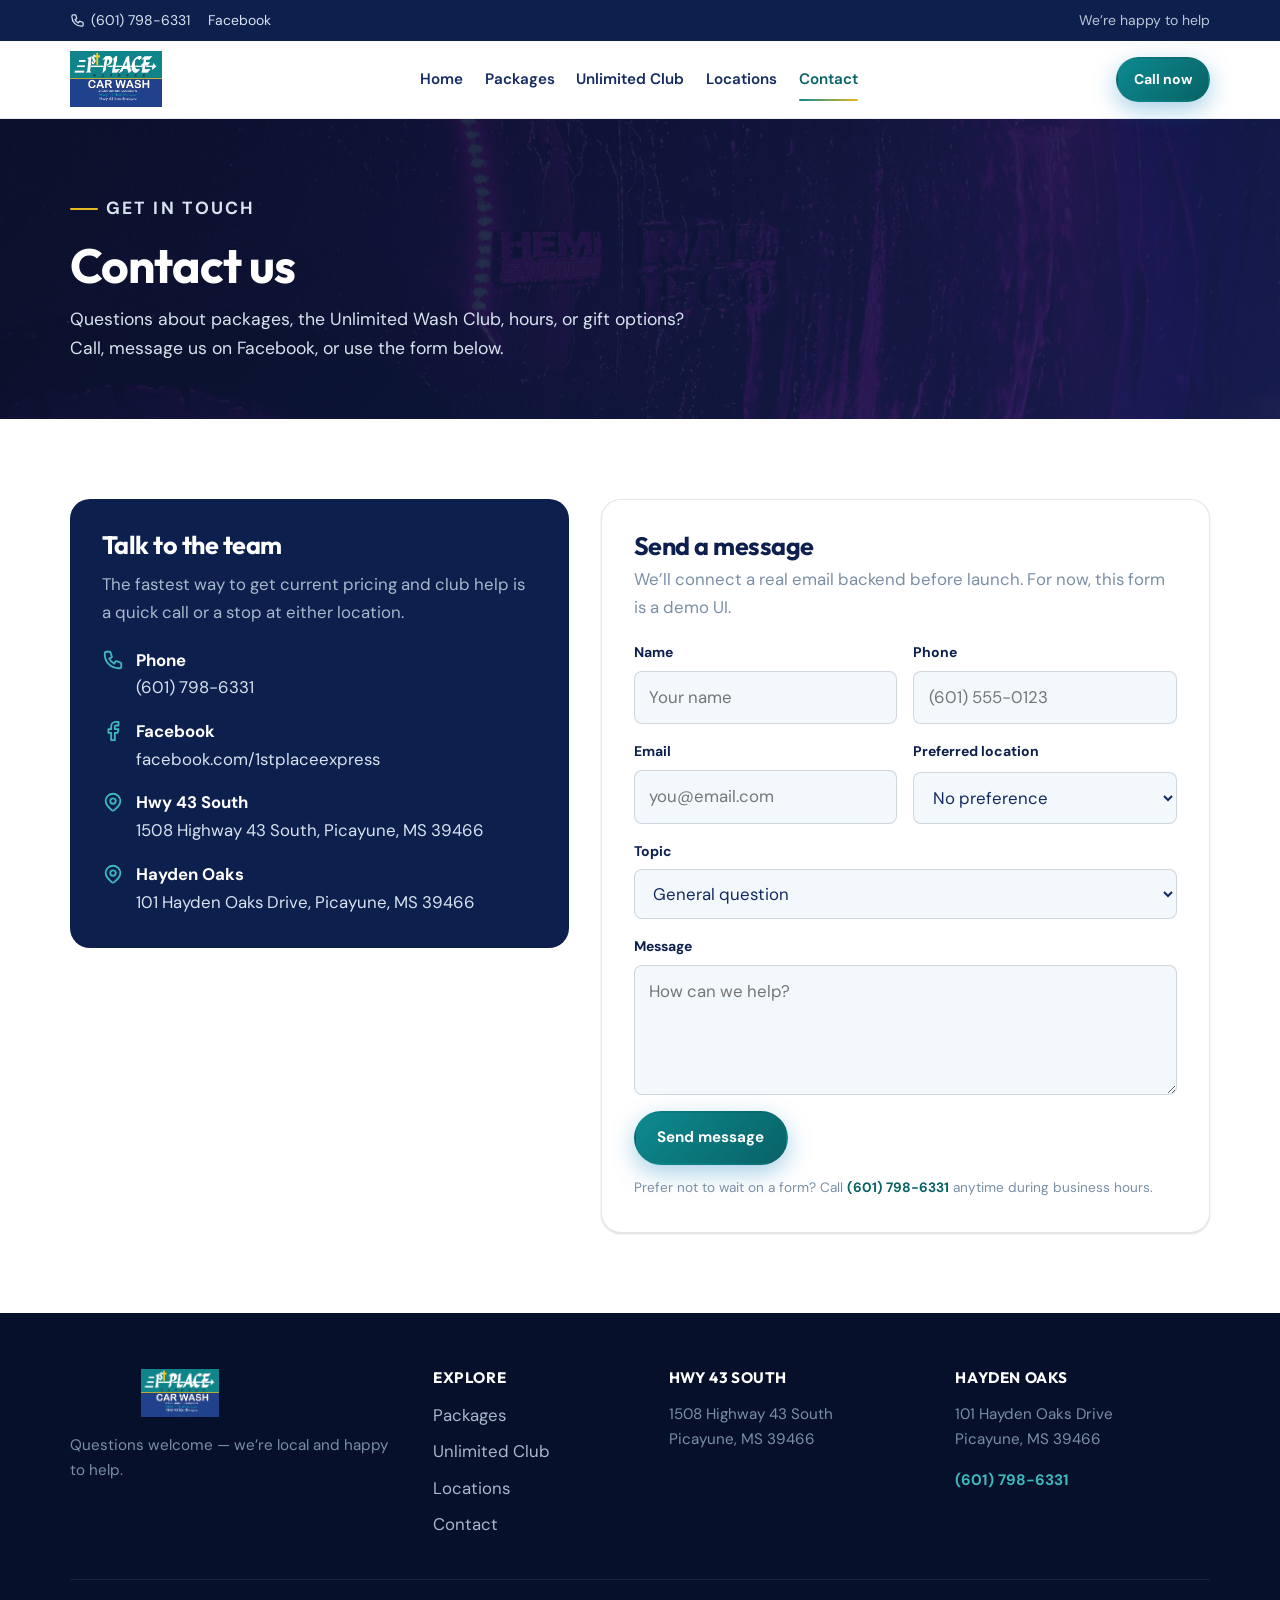
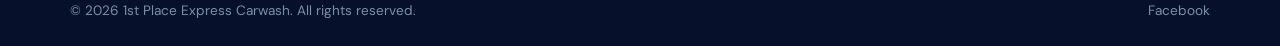
==== contact.html @ 6e64a1f5 "Initial 1st Place Express Carwash website for Picayune, MS. Includes home, packages, unlimited club," ====
<!DOCTYPE html>
<html lang="en">
<head>
  <meta charset="UTF-8" />
  <meta name="viewport" content="width=device-width, initial-scale=1" />
  <title>Contact | 1st Place Express Carwash | Picayune, MS</title>
  <meta name="description" content="Contact 1st Place Express Carwash in Picayune, MS. Call (601) 798-6331 or message us about packages, the Unlimited Club, and locations." />
  <link rel="canonical" href="https://1stplaceexpres.com/contact.html" />
  <meta property="og:title" content="Contact | 1st Place Express Carwash" />
  <meta property="og:description" content="Call (601) 798-6331 or reach out about packages, memberships, and our two Picayune locations." />
  <meta property="og:url" content="https://1stplaceexpres.com/contact.html" />
  <meta property="og:image" content="https://1stplaceexpres.com/assets/hero-exterior.jpeg" />
  <link rel="icon" href="assets/logo.jpeg" type="image/jpeg" />
  <link rel="preconnect" href="https://fonts.googleapis.com" />
  <link rel="preconnect" href="https://fonts.gstatic.com" crossorigin />
  <link href="https://fonts.googleapis.com/css2?family=DM+Sans:ital,opsz,wght@0,9..40,400;0,9..40,500;0,9..40,600;0,9..40,700;1,9..40,400&family=Outfit:wght@600;700;800&display=swap" rel="stylesheet" />
  <link rel="stylesheet" href="css/styles.css" />
</head>
<body>
  <div class="topbar">
    <div class="container">
      <div class="topbar-links">
        <a href="tel:+16017986331">
          <svg xmlns="http://www.w3.org/2000/svg" fill="none" viewBox="0 0 24 24" stroke="currentColor" stroke-width="2"><path stroke-linecap="round" stroke-linejoin="round" d="M3 5a2 2 0 012-2h3.28a1 1 0 01.948.684l1.498 4.493a1 1 0 01-.502 1.21l-2.257 1.13a11.042 11.042 0 005.516 5.516l1.13-2.257a1 1 0 011.21-.502l4.493 1.498a1 1 0 01.684.949V19a2 2 0 01-2 2h-1C9.716 21 3 14.284 3 6V5z"/></svg>
          (601) 798-6331
        </a>
        <a href="https://www.facebook.com/1stplaceexpress/" target="_blank" rel="noopener">Facebook</a>
      </div>
      <span class="hide-sm">We’re happy to help</span>
    </div>
  </div>

  <header class="site-header">
    <div class="container">
      <a href="index.html" class="logo" aria-label="1st Place Express Carwash home">
        <img src="assets/logo.jpeg" alt="1st Place Express Car Wash" class="logo-img" width="220" height="120" />
      </a>
      <button class="nav-toggle" type="button" aria-label="Open menu" aria-expanded="false">
        <span></span><span></span><span></span>
      </button>
      <nav class="nav" aria-label="Primary">
        <a href="index.html">Home</a>
        <a href="packages.html">Packages</a>
        <a href="membership.html">Unlimited Club</a>
        <a href="locations.html">Locations</a>
        <a href="contact.html" aria-current="page">Contact</a>
        <a href="tel:+16017986331" class="btn btn-primary btn-sm btn-nav">Call now</a>
      </nav>
      <a href="tel:+16017986331" class="btn btn-primary btn-sm desktop-cta">Call now</a>
    </div>
  </header>

  <main>
    <section class="page-hero">
      <div class="container">
        <p class="eyebrow">Get in touch</p>
        <h1>Contact us</h1>
        <p>Questions about packages, the Unlimited Wash Club, hours, or gift options? Call, message us on Facebook, or use the form below.</p>
      </div>
    </section>

    <section class="section">
      <div class="container contact-grid">
        <aside class="contact-card">
          <h2>Talk to the team</h2>
          <p>The fastest way to get current pricing and club help is a quick call or a stop at either location.</p>
          <div class="contact-list">
            <a href="tel:+16017986331">
              <svg xmlns="http://www.w3.org/2000/svg" fill="none" viewBox="0 0 24 24" stroke="currentColor" stroke-width="2"><path stroke-linecap="round" stroke-linejoin="round" d="M3 5a2 2 0 012-2h3.28a1 1 0 01.948.684l1.498 4.493a1 1 0 01-.502 1.21l-2.257 1.13a11.042 11.042 0 005.516 5.516l1.13-2.257a1 1 0 011.21-.502l4.493 1.498a1 1 0 01.684.949V19a2 2 0 01-2 2h-1C9.716 21 3 14.284 3 6V5z"/></svg>
              <span><strong>Phone</strong>(601) 798-6331</span>
            </a>
            <a href="https://www.facebook.com/1stplaceexpress/" target="_blank" rel="noopener">
              <svg xmlns="http://www.w3.org/2000/svg" fill="none" viewBox="0 0 24 24" stroke="currentColor" stroke-width="2"><path stroke-linecap="round" stroke-linejoin="round" d="M18 2h-3a5 5 0 00-5 5v3H7v4h3v8h4v-8h3l1-4h-4V7a1 1 0 011-1h3z"/></svg>
              <span><strong>Facebook</strong>facebook.com/1stplaceexpress</span>
            </a>
            <a href="locations.html#hwy43">
              <svg xmlns="http://www.w3.org/2000/svg" fill="none" viewBox="0 0 24 24" stroke="currentColor" stroke-width="2"><path stroke-linecap="round" stroke-linejoin="round" d="M17.657 16.657L13.414 20.9a1.998 1.998 0 01-2.827 0l-4.244-4.243a8 8 0 1111.314 0z"/><path stroke-linecap="round" stroke-linejoin="round" d="M15 11a3 3 0 11-6 0 3 3 0 016 0z"/></svg>
              <span><strong>Hwy 43 South</strong>1508 Highway 43 South, Picayune, MS 39466</span>
            </a>
            <a href="locations.html#hayden">
              <svg xmlns="http://www.w3.org/2000/svg" fill="none" viewBox="0 0 24 24" stroke="currentColor" stroke-width="2"><path stroke-linecap="round" stroke-linejoin="round" d="M17.657 16.657L13.414 20.9a1.998 1.998 0 01-2.827 0l-4.244-4.243a8 8 0 1111.314 0z"/><path stroke-linecap="round" stroke-linejoin="round" d="M15 11a3 3 0 11-6 0 3 3 0 016 0z"/></svg>
              <span><strong>Hayden Oaks</strong>101 Hayden Oaks Drive, Picayune, MS 39466</span>
            </a>
          </div>
        </aside>

        <div class="form-card">
          <h2 style="margin-bottom:0.35rem">Send a message</h2>
          <p style="margin-bottom:1.25rem;color:var(--slate-400)">We’ll connect a real email backend before launch. For now, this form is a demo UI.</p>
          <form id="contact-form" novalidate>
            <div class="form-grid">
              <div class="form-field">
                <label for="name">Name</label>
                <input id="name" name="name" type="text" autocomplete="name" required placeholder="Your name" />
              </div>
              <div class="form-field">
                <label for="phone">Phone</label>
                <input id="phone" name="phone" type="tel" autocomplete="tel" placeholder="(601) 555-0123" />
              </div>
              <div class="form-field">
                <label for="email">Email</label>
                <input id="email" name="email" type="email" autocomplete="email" required placeholder="you@email.com" />
              </div>
              <div class="form-field">
                <label for="location">Preferred location</label>
                <select id="location" name="location">
                  <option value="">No preference</option>
                  <option value="hwy43">Hwy 43 South</option>
                  <option value="hayden">Hayden Oaks</option>
                </select>
              </div>
              <div class="form-field full">
                <label for="topic">Topic</label>
                <select id="topic" name="topic">
                  <option value="general">General question</option>
                  <option value="packages">Packages &amp; pricing</option>
                  <option value="club">Unlimited Wash Club</option>
                  <option value="feedback">Feedback</option>
                </select>
              </div>
              <div class="form-field full">
                <label for="message">Message</label>
                <textarea id="message" name="message" required placeholder="How can we help?"></textarea>
              </div>
            </div>
            <button class="btn btn-primary mt-2" type="submit">Send message</button>
            <p class="form-note">Prefer not to wait on a form? Call <a href="tel:+16017986331" style="color:var(--teal-700);font-weight:700">(601) 798-6331</a> anytime during business hours.</p>
            <div class="form-success" role="status" aria-live="polite"></div>
          </form>
        </div>
      </div>
    </section>
  </main>

  <footer class="site-footer">
    <div class="container">
      <div class="footer-grid">
        <div>
          <img src="assets/logo.jpeg" alt="1st Place Express Car Wash" class="logo-img" width="220" height="120" />
          <p>Questions welcome — we’re local and happy to help.</p>
        </div>
        <div>
          <h4>Explore</h4>
          <div class="footer-links">
            <a href="packages.html">Packages</a>
            <a href="membership.html">Unlimited Club</a>
            <a href="locations.html">Locations</a>
            <a href="contact.html">Contact</a>
          </div>
        </div>
        <div>
          <h4>Hwy 43 South</h4>
          <p>1508 Highway 43 South<br />Picayune, MS 39466</p>
        </div>
        <div>
          <h4>Hayden Oaks</h4>
          <p>101 Hayden Oaks Drive<br />Picayune, MS 39466</p>
          <p class="mt-2"><a href="tel:+16017986331" style="color:var(--teal-400);font-weight:700">(601) 798-6331</a></p>
        </div>
      </div>
      <div class="footer-bottom">
        <span>&copy; <span data-year></span> 1st Place Express Carwash. All rights reserved.</span>
        <span><a href="https://www.facebook.com/1stplaceexpress/" target="_blank" rel="noopener">Facebook</a></span>
      </div>
    </div>
  </footer>
  <style>
    @media (min-width: 821px) { .desktop-cta { display: inline-flex !important; } }
    @media (max-width: 820px) { .desktop-cta { display: none !important; } }
  </style>
  <script src="js/main.js"></script>
</body>
</html>
---- css/styles.css ----
/* ============================================================
   1st Place Express Carwash — Design System
   Domain: 1stplaceexpres.com
   ============================================================ */

:root {
  /* Brand matched to 1st Place Express logo (teal / royal blue / gold) */
  --navy-950: #06102a;
  --navy-900: #0c1f4d;
  --navy-800: #132a63;
  --navy-700: #1a3a8f;
  --navy-600: #2448a8;

  --teal-300: #7ed6d9;
  --teal-400: #3db8bc;
  --teal-500: #0d8a8f;
  --teal-600: #0a757a;
  --teal-700: #086266;

  --gold-400: #f5d04a;
  --gold-500: #e8b923;
  --gold-600: #c99a12;

  --white: #ffffff;
  --off-white: #f3f8fc;
  --slate-200: #d7e3ef;
  --slate-300: #a8b9cc;
  --slate-400: #7a8fa6;

  --success: #10b981;
  --danger: #ef4444;

  --font-sans: "DM Sans", system-ui, -apple-system, sans-serif;
  --font-display: "Outfit", "DM Sans", system-ui, sans-serif;

  --radius-sm: 8px;
  --radius-md: 12px;
  --radius-lg: 20px;
  --radius-xl: 28px;
  --radius-full: 9999px;

  --shadow-sm: 0 1px 2px rgba(0, 0, 0, 0.15);
  --shadow-md: 0 10px 30px rgba(6, 13, 24, 0.18);
  --shadow-lg: 0 24px 60px rgba(6, 13, 24, 0.28);
  --shadow-glow: 0 0 40px rgba(0, 180, 216, 0.35);

  --container: 1140px;
  --header-h: 78px;
  --ease: cubic-bezier(0.22, 1, 0.36, 1);
  --transition: 0.25s var(--ease);
}

/* Reset */
*, *::before, *::after { box-sizing: border-box; margin: 0; padding: 0; }
html { scroll-behavior: smooth; -webkit-text-size-adjust: 100%; }
body {
  font-family: var(--font-sans);
  font-size: 1.05rem;
  line-height: 1.65;
  color: var(--navy-800);
  background: var(--white);
  -webkit-font-smoothing: antialiased;
}
img, svg { display: block; max-width: 100%; height: auto; }
a { color: inherit; text-decoration: none; }
button, input, textarea, select { font: inherit; color: inherit; }
ul, ol { list-style: none; }
h1, h2, h3, h4 {
  font-family: var(--font-display);
  font-weight: 700;
  line-height: 1.12;
  color: var(--navy-900);
  letter-spacing: -0.02em;
}
p { color: var(--navy-700); }
.container {
  width: min(100% - 2.5rem, var(--container));
  margin-inline: auto;
}
.sr-only {
  position: absolute; width: 1px; height: 1px; padding: 0; margin: -1px;
  overflow: hidden; clip: rect(0,0,0,0); border: 0;
}

/* Topbar */
.topbar {
  background: var(--navy-900);
  color: var(--slate-200);
  font-size: 0.875rem;
  padding: 0.55rem 0;
}
.topbar .container {
  display: flex;
  align-items: center;
  justify-content: space-between;
  gap: 1rem;
  flex-wrap: wrap;
}
.topbar-links {
  display: flex;
  flex-wrap: wrap;
  gap: 1.1rem;
  align-items: center;
}
.topbar a {
  display: inline-flex;
  align-items: center;
  gap: 0.4rem;
  color: var(--slate-200);
  transition: color var(--transition);
}
.topbar a:hover { color: var(--teal-400); }
.topbar svg { width: 15px; height: 15px; flex-shrink: 0; }
.topbar .hide-sm { opacity: 0.85; }

/* Header */
.site-header {
  position: sticky;
  top: 0;
  z-index: 100;
  background: rgba(255, 255, 255, 0.92);
  backdrop-filter: blur(12px);
  border-bottom: 1px solid rgba(10, 22, 40, 0.08);
  height: var(--header-h);
}
.site-header .container {
  height: 100%;
  display: flex;
  align-items: center;
  justify-content: space-between;
  gap: 1rem;
}
.logo {
  display: flex;
  align-items: center;
  flex-shrink: 0;
}
.logo-img {
  height: 56px;
  width: auto;
  max-width: min(240px, 52vw);
  object-fit: contain;
}
.site-footer .logo-img {
  height: auto;
  width: min(220px, 100%);
  max-width: 220px;
  border-radius: 10px;
}
.nav {
  display: flex;
  align-items: center;
  gap: 0.35rem 1.35rem;
}
.nav > a {
  font-weight: 600;
  font-size: 0.95rem;
  color: var(--navy-800);
  padding: 0.35rem 0;
  position: relative;
  transition: color var(--transition);
}
.nav > a:hover,
.nav > a[aria-current="page"] { color: var(--teal-700); }
.nav > a[aria-current="page"]::after {
  content: "";
  position: absolute;
  left: 0; right: 0; bottom: -4px;
  height: 2px;
  background: linear-gradient(90deg, var(--teal-500), var(--gold-500));
  border-radius: 2px;
}

/* Buttons */
.btn {
  display: inline-flex;
  align-items: center;
  justify-content: center;
  gap: 0.5rem;
  font-weight: 700;
  font-size: 0.95rem;
  padding: 0.8rem 1.35rem;
  border-radius: var(--radius-full);
  border: 2px solid transparent;
  cursor: pointer;
  transition: transform var(--transition), box-shadow var(--transition), background var(--transition), color var(--transition), border-color var(--transition);
  white-space: nowrap;
}
.btn:hover { transform: translateY(-1px); }
.btn:active { transform: translateY(0); }
.btn-primary {
  background: linear-gradient(135deg, var(--teal-500), var(--teal-700));
  color: var(--white);
  box-shadow: 0 8px 24px rgba(0, 119, 182, 0.35);
}
.btn-primary:hover { box-shadow: var(--shadow-glow); }
.btn-gold {
  background: linear-gradient(135deg, var(--gold-400), var(--gold-600));
  color: var(--navy-900);
  box-shadow: 0 8px 24px rgba(244, 180, 0, 0.35);
}
.btn-outline {
  background: transparent;
  border-color: rgba(255, 255, 255, 0.55);
  color: var(--white);
}
.btn-outline:hover {
  background: rgba(255, 255, 255, 0.1);
  border-color: var(--white);
}
.btn-outline-dark {
  background: transparent;
  border-color: var(--navy-800);
  color: var(--navy-900);
}
.btn-outline-dark:hover {
  background: var(--navy-900);
  color: var(--white);
}
.btn-sm { padding: 0.55rem 1rem; font-size: 0.875rem; }
.btn-nav { display: none; }

/* Mobile nav */
.nav-toggle {
  display: none;
  width: 44px;
  height: 44px;
  border: 0;
  background: var(--off-white);
  border-radius: var(--radius-sm);
  cursor: pointer;
  align-items: center;
  justify-content: center;
  flex-direction: column;
  gap: 5px;
}
.nav-toggle span {
  display: block;
  width: 20px;
  height: 2px;
  background: var(--navy-900);
  border-radius: 2px;
  transition: var(--transition);
}

/* Hero */
.hero {
  position: relative;
  min-height: min(78vh, 720px);
  display: flex;
  align-items: center;
  color: var(--white);
  overflow: hidden;
  background: var(--navy-900);
}
.hero-media {
  position: absolute;
  inset: 0;
}
.hero-media img {
  width: 100%;
  height: 100%;
  object-fit: cover;
}
.hero-media::after {
  content: "";
  position: absolute;
  inset: 0;
  background:
    linear-gradient(105deg, rgba(6, 13, 24, 0.88) 0%, rgba(6, 13, 24, 0.62) 48%, rgba(6, 13, 24, 0.35) 100%),
    linear-gradient(0deg, rgba(6, 13, 24, 0.55), transparent 40%);
}
.hero-content {
  position: relative;
  z-index: 1;
  padding: 5rem 0 4.5rem;
  max-width: 640px;
}
.eyebrow {
  display: inline-flex;
  align-items: center;
  gap: 0.5rem;
  font-size: 0.8rem;
  font-weight: 700;
  letter-spacing: 0.12em;
  text-transform: uppercase;
  color: var(--teal-400);
  margin-bottom: 1rem;
}
.eyebrow::before {
  content: "";
  width: 28px;
  height: 2px;
  background: var(--gold-500);
  border-radius: 2px;
}
.hero h1 {
  color: var(--white);
  font-size: clamp(2.4rem, 5vw, 3.6rem);
  margin-bottom: 1rem;
}
.hero .lead {
  font-size: 1.15rem;
  color: var(--slate-200);
  margin-bottom: 1.75rem;
  max-width: 34em;
}
.hero-actions {
  display: flex;
  flex-wrap: wrap;
  gap: 0.85rem;
  margin-bottom: 2rem;
}
.proof-strip {
  display: flex;
  flex-wrap: wrap;
  gap: 0.65rem 1.25rem;
  padding-top: 1.25rem;
  border-top: 1px solid rgba(255, 255, 255, 0.15);
}
.proof-strip span {
  display: inline-flex;
  align-items: center;
  gap: 0.4rem;
  font-size: 0.9rem;
  font-weight: 600;
  color: var(--slate-200);
}
.proof-strip svg {
  width: 18px;
  height: 18px;
  color: var(--gold-400);
}

/* Sections */
.section { padding: 5rem 0; }
.section-sm { padding: 3.5rem 0; }
.section-dark {
  background: var(--navy-900);
  color: var(--white);
}
.section-dark h2,
.section-dark h3 { color: var(--white); }
.section-dark p { color: var(--slate-300); }
.section-soft { background: var(--off-white); }
.section-head {
  max-width: 620px;
  margin-bottom: 2.5rem;
}
.section-head.center {
  text-align: center;
  margin-inline: auto;
}
.section-head h2 {
  font-size: clamp(1.85rem, 3.2vw, 2.5rem);
  margin-bottom: 0.75rem;
}
.section-head p { font-size: 1.08rem; }
.kicker {
  color: var(--teal-600);
  font-weight: 700;
  font-size: 0.85rem;
  letter-spacing: 0.1em;
  text-transform: uppercase;
  margin-bottom: 0.5rem;
}
.section-dark .kicker { color: var(--teal-400); }

/* Feature grid */
.feature-grid {
  display: grid;
  grid-template-columns: repeat(4, 1fr);
  gap: 1.25rem;
}
.feature-card {
  background: var(--white);
  border: 1px solid rgba(10, 22, 40, 0.08);
  border-radius: var(--radius-lg);
  padding: 1.5rem;
  box-shadow: var(--shadow-sm);
  transition: transform var(--transition), box-shadow var(--transition);
}
.feature-card:hover {
  transform: translateY(-4px);
  box-shadow: var(--shadow-md);
}
.feature-icon {
  width: 48px;
  height: 48px;
  border-radius: 14px;
  display: grid;
  place-items: center;
  background: linear-gradient(135deg, rgba(0, 180, 216, 0.15), rgba(0, 119, 182, 0.12));
  color: var(--teal-700);
  margin-bottom: 1rem;
}
.feature-icon svg { width: 24px; height: 24px; }
.feature-card h3 {
  font-size: 1.15rem;
  margin-bottom: 0.45rem;
}
.feature-card p {
  font-size: 0.95rem;
  color: var(--slate-400);
}

/* Package cards */
.package-grid {
  display: grid;
  grid-template-columns: repeat(4, 1fr);
  gap: 1.15rem;
}
.package-card {
  position: relative;
  background: var(--white);
  border: 1px solid rgba(10, 22, 40, 0.1);
  border-radius: var(--radius-lg);
  padding: 1.6rem 1.4rem;
  display: flex;
  flex-direction: column;
  box-shadow: var(--shadow-sm);
  transition: transform var(--transition), box-shadow var(--transition), border-color var(--transition);
}
.package-card:hover {
  transform: translateY(-4px);
  box-shadow: var(--shadow-md);
  border-color: rgba(0, 180, 216, 0.4);
}
.package-card.featured {
  border-color: var(--teal-500);
  box-shadow: 0 12px 36px rgba(0, 119, 182, 0.18);
}
.package-card .badge {
  position: absolute;
  top: -11px;
  right: 16px;
  background: linear-gradient(135deg, var(--gold-400), var(--gold-600));
  color: var(--navy-900);
  font-size: 0.72rem;
  font-weight: 800;
  letter-spacing: 0.06em;
  text-transform: uppercase;
  padding: 0.3rem 0.65rem;
  border-radius: var(--radius-full);
}
.package-card .tier {
  font-size: 0.8rem;
  font-weight: 700;
  letter-spacing: 0.08em;
  text-transform: uppercase;
  color: var(--teal-700);
  margin-bottom: 0.35rem;
}
.package-card h3 {
  font-size: 1.35rem;
  margin-bottom: 0.35rem;
}
.package-card .price {
  font-family: var(--font-display);
  font-size: 2rem;
  font-weight: 700;
  color: var(--navy-900);
  margin-bottom: 0.25rem;
}
.package-card .price small {
  font-size: 0.95rem;
  font-weight: 600;
  color: var(--slate-400);
}
.package-card .price-note {
  font-size: 0.8rem;
  color: var(--slate-400);
  margin-bottom: 1rem;
}
.package-card ul {
  flex: 1;
  margin-bottom: 1.25rem;
}
.package-card li {
  position: relative;
  padding-left: 1.35rem;
  margin-bottom: 0.55rem;
  font-size: 0.95rem;
  color: var(--navy-700);
}
.package-card li::before {
  content: "";
  position: absolute;
  left: 0;
  top: 0.45rem;
  width: 8px;
  height: 8px;
  border-radius: 50%;
  background: var(--teal-500);
}

/* Club band */
.club-band {
  display: grid;
  grid-template-columns: 1.1fr 0.9fr;
  gap: 2rem;
  align-items: center;
  background: linear-gradient(135deg, var(--navy-900), var(--navy-700));
  border-radius: var(--radius-xl);
  overflow: hidden;
  color: var(--white);
}
.club-band-copy { padding: 2.75rem; }
.club-band-copy h2 {
  color: var(--white);
  font-size: clamp(1.8rem, 3vw, 2.4rem);
  margin-bottom: 0.75rem;
}
.club-band-copy p {
  color: var(--slate-200);
  margin-bottom: 1.5rem;
  max-width: 34em;
}
.club-band-media {
  min-height: 280px;
  height: 100%;
}
.club-band-media img {
  width: 100%;
  height: 100%;
  object-fit: cover;
  min-height: 280px;
}
.club-prices {
  display: flex;
  flex-wrap: wrap;
  gap: 0.65rem;
  margin-bottom: 1.5rem;
}
.club-prices span {
  background: rgba(255, 255, 255, 0.1);
  border: 1px solid rgba(255, 255, 255, 0.15);
  border-radius: var(--radius-full);
  padding: 0.45rem 0.9rem;
  font-weight: 700;
  color: var(--gold-400);
}

/* Location cards */
.location-grid {
  display: grid;
  grid-template-columns: 1fr 1fr;
  gap: 1.35rem;
}
.location-card {
  background: var(--white);
  border-radius: var(--radius-lg);
  overflow: hidden;
  border: 1px solid rgba(10, 22, 40, 0.08);
  box-shadow: var(--shadow-sm);
  display: flex;
  flex-direction: column;
}
.location-card-body { padding: 1.5rem; flex: 1; display: flex; flex-direction: column; }
.location-card h3 {
  font-size: 1.35rem;
  margin-bottom: 0.5rem;
}
.location-meta {
  display: grid;
  gap: 0.55rem;
  margin: 1rem 0 1.25rem;
  font-size: 0.95rem;
  color: var(--navy-700);
}
.location-meta a { color: var(--teal-700); font-weight: 600; }
.location-meta a:hover { text-decoration: underline; }
.location-actions {
  display: flex;
  flex-wrap: wrap;
  gap: 0.65rem;
  margin-top: auto;
}
.map-embed {
  width: 100%;
  height: 220px;
  border: 0;
  background: var(--off-white);
}

/* Steps */
.steps {
  display: grid;
  grid-template-columns: repeat(3, 1fr);
  gap: 1.25rem;
}
.step {
  background: rgba(255, 255, 255, 0.04);
  border: 1px solid rgba(255, 255, 255, 0.08);
  border-radius: var(--radius-lg);
  padding: 1.5rem;
}
.step-num {
  width: 40px;
  height: 40px;
  border-radius: 50%;
  display: grid;
  place-items: center;
  font-weight: 800;
  background: linear-gradient(135deg, var(--teal-500), var(--teal-700));
  color: var(--white);
  margin-bottom: 1rem;
}
.step h3 { margin-bottom: 0.4rem; font-size: 1.15rem; }

/* FAQ */
.faq-list { display: grid; gap: 0.75rem; max-width: 760px; }
.faq-item {
  border: 1px solid rgba(10, 22, 40, 0.1);
  border-radius: var(--radius-md);
  background: var(--white);
  overflow: hidden;
}
.faq-item summary {
  cursor: pointer;
  list-style: none;
  padding: 1rem 1.2rem;
  font-weight: 700;
  color: var(--navy-900);
  display: flex;
  justify-content: space-between;
  gap: 1rem;
}
.faq-item summary::-webkit-details-marker { display: none; }
.faq-item summary::after {
  content: "+";
  color: var(--teal-600);
  font-size: 1.25rem;
  font-weight: 500;
}
.faq-item[open] summary::after { content: "–"; }
.faq-item p {
  padding: 0 1.2rem 1.1rem;
  color: var(--slate-400);
}

/* Page hero (inner pages) */
.page-hero {
  background:
    linear-gradient(135deg, rgba(6, 16, 42, 0.92), rgba(12, 31, 77, 0.85)),
    url("../assets/hero-tunnel.jpeg") center/cover;
  color: var(--white);
  padding: 4.5rem 0 3.5rem;
}
.page-hero h1 {
  color: var(--white);
  font-size: clamp(2.1rem, 4vw, 3rem);
  margin-bottom: 0.75rem;
}
.page-hero p {
  color: var(--slate-200);
  max-width: 36em;
  font-size: 1.1rem;
}

/* Contact */
.contact-grid {
  display: grid;
  grid-template-columns: 0.9fr 1.1fr;
  gap: 2rem;
  align-items: start;
}
.contact-card {
  background: var(--navy-900);
  color: var(--white);
  border-radius: var(--radius-lg);
  padding: 2rem;
}
.contact-card h2 { color: var(--white); margin-bottom: 0.75rem; }
.contact-card p { color: var(--slate-300); margin-bottom: 1.25rem; }
.contact-list { display: grid; gap: 1rem; }
.contact-list a {
  display: flex;
  align-items: flex-start;
  gap: 0.75rem;
  color: var(--slate-200);
  transition: color var(--transition);
}
.contact-list a:hover { color: var(--teal-400); }
.contact-list strong { display: block; color: var(--white); }
.contact-list svg {
  width: 22px;
  height: 22px;
  flex-shrink: 0;
  margin-top: 2px;
  color: var(--teal-400);
}
.form-card {
  background: var(--white);
  border: 1px solid rgba(10, 22, 40, 0.1);
  border-radius: var(--radius-lg);
  padding: 2rem;
  box-shadow: var(--shadow-sm);
}
.form-grid {
  display: grid;
  grid-template-columns: 1fr 1fr;
  gap: 1rem;
}
.form-field { display: grid; gap: 0.4rem; }
.form-field.full { grid-column: 1 / -1; }
.form-field label {
  font-size: 0.875rem;
  font-weight: 700;
  color: var(--navy-900);
}
.form-field input,
.form-field select,
.form-field textarea {
  width: 100%;
  border: 1px solid rgba(10, 22, 40, 0.15);
  border-radius: var(--radius-sm);
  padding: 0.75rem 0.9rem;
  background: var(--off-white);
  transition: border-color var(--transition), box-shadow var(--transition);
}
.form-field input:focus,
.form-field select:focus,
.form-field textarea:focus {
  outline: none;
  border-color: var(--teal-500);
  box-shadow: 0 0 0 3px rgba(0, 180, 216, 0.2);
  background: var(--white);
}
.form-field textarea { min-height: 130px; resize: vertical; }
.form-note {
  font-size: 0.85rem;
  color: var(--slate-400);
  margin-top: 0.75rem;
}
.form-success {
  display: none;
  margin-top: 1rem;
  padding: 0.9rem 1rem;
  border-radius: var(--radius-sm);
  background: rgba(16, 185, 129, 0.12);
  color: #047857;
  font-weight: 600;
}
.form-success.show { display: block; }

/* Amenities strip */
.amenity-grid {
  display: grid;
  grid-template-columns: repeat(2, 1fr);
  gap: 1.25rem;
}
@media (min-width: 900px) {
  .amenity-grid {
    grid-template-columns: repeat(4, 1fr);
  }
}
.amenity-card {
  border-radius: var(--radius-lg);
  overflow: hidden;
  position: relative;
  min-height: 220px;
  color: var(--white);
}
.amenity-card img {
  position: absolute;
  inset: 0;
  width: 100%;
  height: 100%;
  object-fit: cover;
}
.amenity-card::after {
  content: "";
  position: absolute;
  inset: 0;
  background: linear-gradient(180deg, transparent 20%, rgba(6, 13, 24, 0.88));
}
.amenity-card div {
  position: relative;
  z-index: 1;
  padding: 1.4rem;
  height: 100%;
  display: flex;
  flex-direction: column;
  justify-content: flex-end;
}
.amenity-card h3 { color: var(--white); margin-bottom: 0.35rem; }
.amenity-card p { color: var(--slate-200); font-size: 0.95rem; }

.complimentary-grid {
  display: grid;
  grid-template-columns: repeat(3, 1fr);
  gap: 1.25rem;
  margin-top: 1.25rem;
}
.complimentary-card {
  background: var(--white);
  border: 1px solid rgba(10, 22, 40, 0.08);
  border-radius: var(--radius-lg);
  padding: 1.4rem;
  box-shadow: var(--shadow-sm);
}
.complimentary-card h3 {
  font-size: 1.1rem;
  margin-bottom: 0.4rem;
}
.complimentary-card p {
  font-size: 0.95rem;
  color: var(--slate-400);
}
.complimentary-card .feature-icon {
  margin-bottom: 0.85rem;
}

/* CTA band */
.cta-band {
  text-align: center;
  background:
    linear-gradient(135deg, rgba(13, 138, 143, 0.92), rgba(12, 31, 77, 0.95)),
    url("../assets/hero-shine.jpeg") center/cover;
  color: var(--white);
  border-radius: var(--radius-xl);
  padding: 3.5rem 2rem;
}
.cta-band h2 {
  color: var(--white);
  font-size: clamp(1.8rem, 3vw, 2.4rem);
  margin-bottom: 0.75rem;
}
.cta-band p {
  color: var(--slate-200);
  margin-bottom: 1.5rem;
  max-width: 32em;
  margin-inline: auto;
}
.cta-actions {
  display: flex;
  flex-wrap: wrap;
  gap: 0.75rem;
  justify-content: center;
}

/* Notice chip */
.notice {
  display: inline-flex;
  align-items: center;
  gap: 0.5rem;
  background: rgba(244, 180, 0, 0.12);
  color: #8a6400;
  border: 1px solid rgba(244, 180, 0, 0.35);
  border-radius: var(--radius-full);
  padding: 0.45rem 0.9rem;
  font-size: 0.85rem;
  font-weight: 600;
  margin-bottom: 1.25rem;
}

/* Footer */
.site-footer {
  background: var(--navy-950);
  color: var(--slate-300);
  padding: 3.5rem 0 1.5rem;
}
.footer-grid {
  display: grid;
  grid-template-columns: 1.3fr 0.8fr 1fr 1fr;
  gap: 2rem;
  margin-bottom: 2.5rem;
}
.site-footer .logo-img { height: 48px; margin-bottom: 1rem; }
.site-footer p { color: var(--slate-400); font-size: 0.95rem; }
.site-footer h4 {
  color: var(--white);
  font-size: 0.95rem;
  letter-spacing: 0.04em;
  text-transform: uppercase;
  margin-bottom: 1rem;
}
.footer-links { display: grid; gap: 0.55rem; }
.footer-links a {
  color: var(--slate-300);
  transition: color var(--transition);
}
.footer-links a:hover { color: var(--teal-400); }
.footer-bottom {
  border-top: 1px solid rgba(255, 255, 255, 0.08);
  padding-top: 1.25rem;
  display: flex;
  flex-wrap: wrap;
  justify-content: space-between;
  gap: 0.75rem;
  font-size: 0.85rem;
  color: var(--slate-400);
}

/* Tips list (locations page) */
.tips-list {
  display: grid;
  gap: 0.85rem;
  background: var(--white);
  border: 1px solid rgba(10, 22, 40, 0.08);
  border-radius: var(--radius-lg);
  padding: 1.5rem 1.5rem 1.5rem 1.25rem;
  box-shadow: var(--shadow-sm);
  text-align: left;
}
.tips-list li {
  position: relative;
  padding-left: 2rem;
  color: var(--navy-700);
  font-size: 1.02rem;
  line-height: 1.5;
}
.tips-list li::before {
  content: "";
  position: absolute;
  left: 0;
  top: 0.35rem;
  width: 1.15rem;
  height: 1.15rem;
  border-radius: 50%;
  background: linear-gradient(135deg, var(--teal-500), var(--teal-700));
  box-shadow: inset 0 0 0 3px rgba(255, 255, 255, 0.25);
}
.tips-list li::after {
  content: "";
  position: absolute;
  left: 0.38rem;
  top: 0.58rem;
  width: 0.35rem;
  height: 0.55rem;
  border: solid var(--white);
  border-width: 0 2px 2px 0;
  transform: rotate(45deg);
}

/* Utilities */
.mt-1 { margin-top: 0.5rem; }
.mt-2 { margin-top: 1rem; }
.mt-3 { margin-top: 1.5rem; }
.mb-0 { margin-bottom: 0; }
.text-center { text-align: center; }
.two-col {
  display: grid;
  grid-template-columns: 1fr 1fr;
  gap: 2rem;
  align-items: center;
}
.media-frame {
  border-radius: var(--radius-lg);
  overflow: hidden;
  box-shadow: var(--shadow-lg);
}
.media-frame img { width: 100%; height: 100%; object-fit: cover; min-height: 280px; }

/* Responsive */
@media (max-width: 1000px) {
  .feature-grid,
  .package-grid,
  .complimentary-grid { grid-template-columns: 1fr 1fr; }
  .footer-grid { grid-template-columns: 1fr 1fr; }
  .club-band { grid-template-columns: 1fr; }
  .club-band-media { min-height: 220px; }
}

@media (max-width: 820px) {
  .nav-toggle { display: inline-flex; }
  .nav {
    position: fixed;
    inset: calc(var(--header-h) + 34px) 0 auto 0;
    background: var(--white);
    border-bottom: 1px solid rgba(10, 22, 40, 0.08);
    flex-direction: column;
    align-items: stretch;
    padding: 1rem 1.25rem 1.25rem;
    gap: 0.25rem;
    transform: translateY(-120%);
    opacity: 0;
    pointer-events: none;
    transition: transform var(--transition), opacity var(--transition);
    box-shadow: var(--shadow-md);
  }
  .nav.open {
    transform: translateY(0);
    opacity: 1;
    pointer-events: auto;
  }
  .nav > a {
    padding: 0.85rem 0.5rem;
    border-bottom: 1px solid rgba(10, 22, 40, 0.06);
  }
  .btn-nav {
    display: inline-flex;
    margin-top: 0.5rem;
    width: 100%;
  }
  .topbar .hide-sm { display: none; }
  .location-grid,
  .contact-grid,
  .two-col,
  .steps,
  .amenity-grid,
  .complimentary-grid { grid-template-columns: 1fr; }
  .form-grid { grid-template-columns: 1fr; }
}

@media (max-width: 560px) {
  .feature-grid,
  .package-grid,
  .footer-grid { grid-template-columns: 1fr; }
  .hero { min-height: auto; }
  .hero-content { padding: 3.5rem 0 3rem; }
  .section { padding: 3.5rem 0; }
}
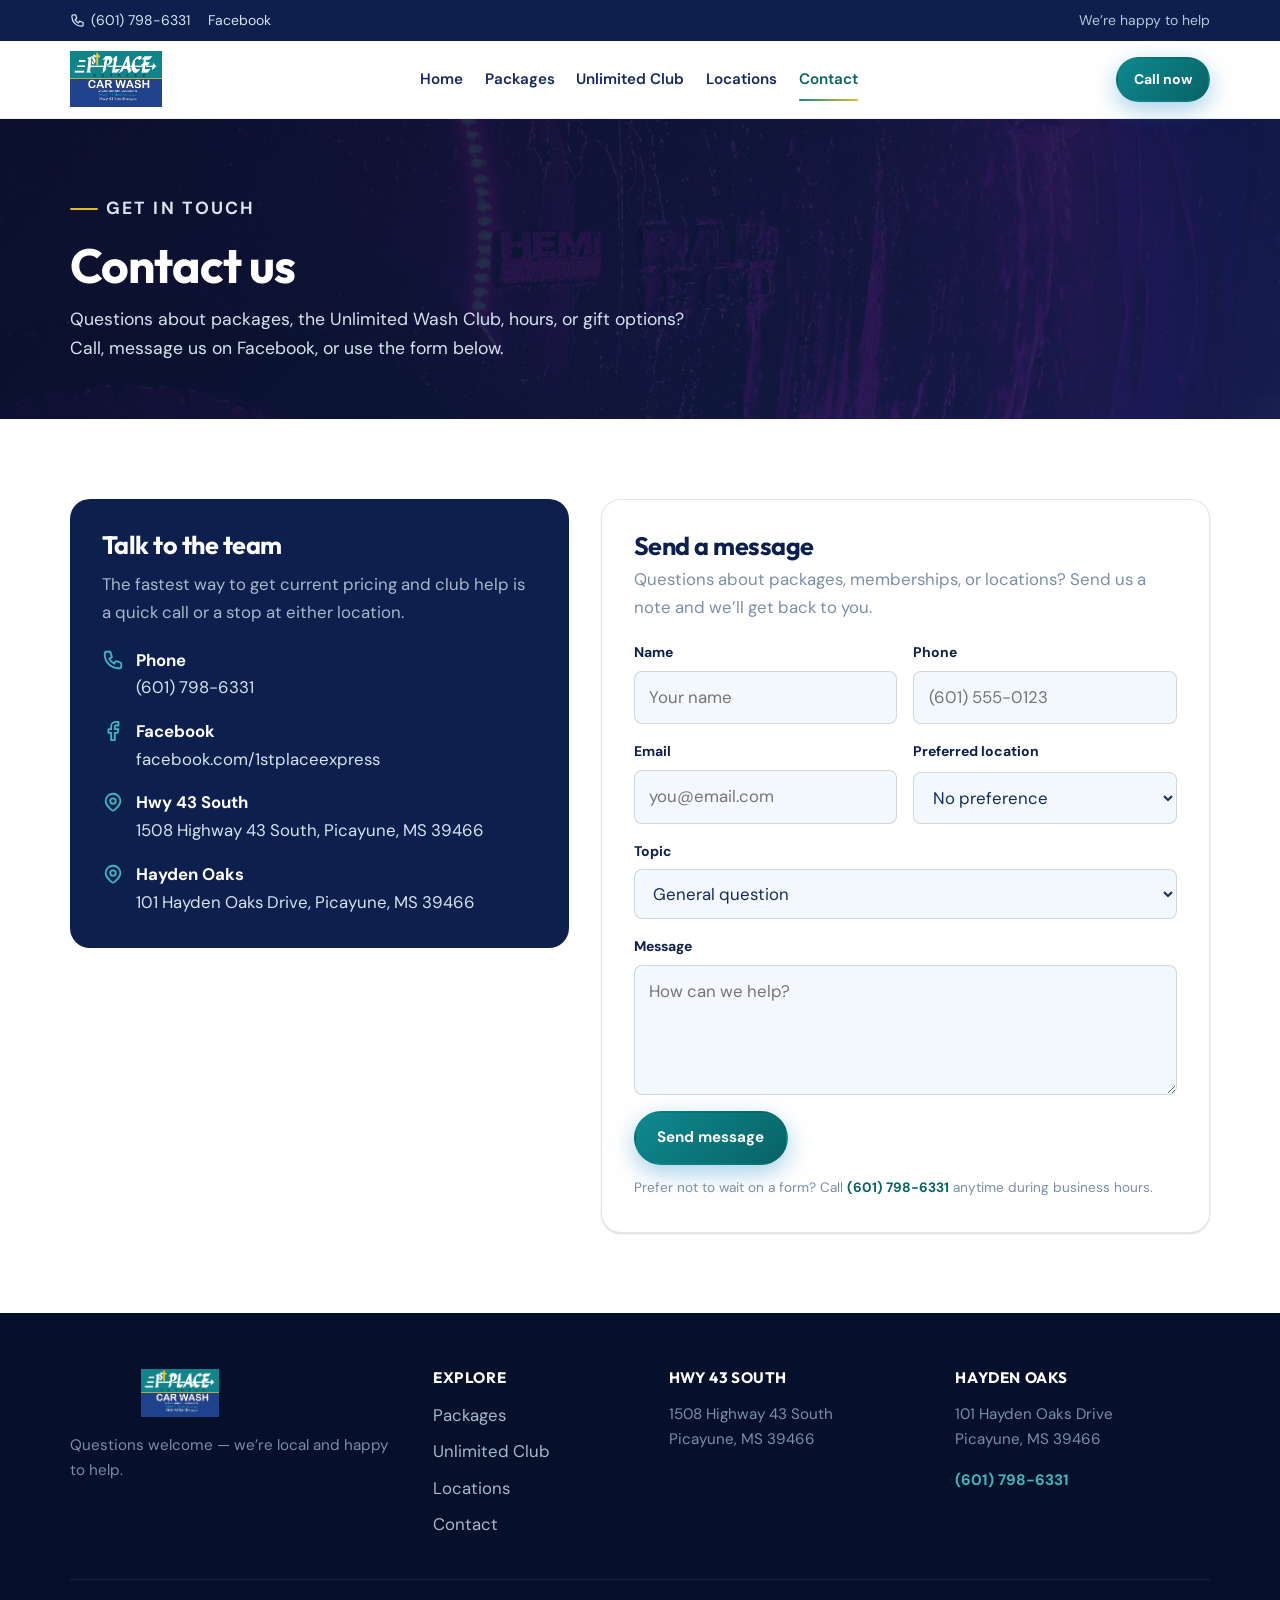
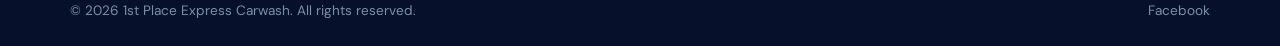
==== commit bd59ed91: "Wire contact form to Web3Forms for real email delivery. Replace demo UI with live submit handler, st" ====
--- a/contact.html
+++ b/contact.html
@@ -5,11 +5,11 @@
   <meta name="viewport" content="width=device-width, initial-scale=1" />
   <title>Contact | 1st Place Express Carwash | Picayune, MS</title>
   <meta name="description" content="Contact 1st Place Express Carwash in Picayune, MS. Call (601) 798-6331 or message us about packages, the Unlimited Club, and locations." />
-  <link rel="canonical" href="https://1stplaceexpres.com/contact.html" />
+  <link rel="canonical" href="https://www.1stplaceexpress.com/contact.html" />
   <meta property="og:title" content="Contact | 1st Place Express Carwash" />
   <meta property="og:description" content="Call (601) 798-6331 or reach out about packages, memberships, and our two Picayune locations." />
-  <meta property="og:url" content="https://1stplaceexpres.com/contact.html" />
-  <meta property="og:image" content="https://1stplaceexpres.com/assets/hero-exterior.jpeg" />
+  <meta property="og:url" content="https://www.1stplaceexpress.com/contact.html" />
+  <meta property="og:image" content="https://www.1stplaceexpress.com/assets/hero-exterior.jpeg" />
   <link rel="icon" href="assets/logo.jpeg" type="image/jpeg" />
   <link rel="preconnect" href="https://fonts.googleapis.com" />
   <link rel="preconnect" href="https://fonts.gstatic.com" crossorigin />
@@ -24,7 +24,7 @@
           <svg xmlns="http://www.w3.org/2000/svg" fill="none" viewBox="0 0 24 24" stroke="currentColor" stroke-width="2"><path stroke-linecap="round" stroke-linejoin="round" d="M3 5a2 2 0 012-2h3.28a1 1 0 01.948.684l1.498 4.493a1 1 0 01-.502 1.21l-2.257 1.13a11.042 11.042 0 005.516 5.516l1.13-2.257a1 1 0 011.21-.502l4.493 1.498a1 1 0 01.684.949V19a2 2 0 01-2 2h-1C9.716 21 3 14.284 3 6V5z"/></svg>
           (601) 798-6331
         </a>
-        <a href="https://www.facebook.com/1stplaceexpress/" target="_blank" rel="noopener">Facebook</a>
+        <a href="https://www.facebook.com/1stplaceexpress/" target="_blank" rel="noopener noreferrer">Facebook</a>
       </div>
       <span class="hide-sm">We’re happy to help</span>
     </div>
@@ -69,7 +69,7 @@
               <svg xmlns="http://www.w3.org/2000/svg" fill="none" viewBox="0 0 24 24" stroke="currentColor" stroke-width="2"><path stroke-linecap="round" stroke-linejoin="round" d="M3 5a2 2 0 012-2h3.28a1 1 0 01.948.684l1.498 4.493a1 1 0 01-.502 1.21l-2.257 1.13a11.042 11.042 0 005.516 5.516l1.13-2.257a1 1 0 011.21-.502l4.493 1.498a1 1 0 01.684.949V19a2 2 0 01-2 2h-1C9.716 21 3 14.284 3 6V5z"/></svg>
               <span><strong>Phone</strong>(601) 798-6331</span>
             </a>
-            <a href="https://www.facebook.com/1stplaceexpress/" target="_blank" rel="noopener">
+            <a href="https://www.facebook.com/1stplaceexpress/" target="_blank" rel="noopener noreferrer">
               <svg xmlns="http://www.w3.org/2000/svg" fill="none" viewBox="0 0 24 24" stroke="currentColor" stroke-width="2"><path stroke-linecap="round" stroke-linejoin="round" d="M18 2h-3a5 5 0 00-5 5v3H7v4h3v8h4v-8h3l1-4h-4V7a1 1 0 011-1h3z"/></svg>
               <span><strong>Facebook</strong>facebook.com/1stplaceexpress</span>
             </a>
@@ -86,46 +86,52 @@
 
         <div class="form-card">
           <h2 style="margin-bottom:0.35rem">Send a message</h2>
-          <p style="margin-bottom:1.25rem;color:var(--slate-400)">We’ll connect a real email backend before launch. For now, this form is a demo UI.</p>
+          <p style="margin-bottom:1.25rem;color:var(--slate-400)">Questions about packages, memberships, or locations? Send us a note and we’ll get back to you.</p>
           <form id="contact-form" novalidate>
+            <!-- Web3Forms access key: get a free key at https://web3forms.com (enter the inbox email you want messages sent to) -->
+            <input type="hidden" name="access_key" id="web3forms-key" value="YOUR_WEB3FORMS_ACCESS_KEY" />
+            <input type="hidden" name="subject" value="New message from 1st Place Express website" />
+            <input type="hidden" name="from_name" value="1st Place Express Website" />
+            <input type="checkbox" name="botcheck" class="botcheck" tabindex="-1" autocomplete="off" aria-hidden="true" />
+
             <div class="form-grid">
               <div class="form-field">
                 <label for="name">Name</label>
-                <input id="name" name="name" type="text" autocomplete="name" required placeholder="Your name" />
+                <input id="name" name="name" type="text" autocomplete="name" required maxlength="120" placeholder="Your name" />
               </div>
               <div class="form-field">
                 <label for="phone">Phone</label>
-                <input id="phone" name="phone" type="tel" autocomplete="tel" placeholder="(601) 555-0123" />
+                <input id="phone" name="phone" type="tel" autocomplete="tel" maxlength="40" placeholder="(601) 555-0123" />
               </div>
               <div class="form-field">
                 <label for="email">Email</label>
-                <input id="email" name="email" type="email" autocomplete="email" required placeholder="you@email.com" />
+                <input id="email" name="email" type="email" autocomplete="email" required maxlength="200" placeholder="you@email.com" />
               </div>
               <div class="form-field">
                 <label for="location">Preferred location</label>
-                <select id="location" name="location">
-                  <option value="">No preference</option>
-                  <option value="hwy43">Hwy 43 South</option>
-                  <option value="hayden">Hayden Oaks</option>
+                <select id="location" name="Preferred location">
+                  <option value="No preference">No preference</option>
+                  <option value="Hwy 43 South">Hwy 43 South</option>
+                  <option value="Hayden Oaks">Hayden Oaks</option>
                 </select>
               </div>
               <div class="form-field full">
                 <label for="topic">Topic</label>
-                <select id="topic" name="topic">
-                  <option value="general">General question</option>
-                  <option value="packages">Packages &amp; pricing</option>
-                  <option value="club">Unlimited Wash Club</option>
-                  <option value="feedback">Feedback</option>
+                <select id="topic" name="Topic">
+                  <option value="General question">General question</option>
+                  <option value="Packages and pricing">Packages &amp; pricing</option>
+                  <option value="Unlimited Wash Club">Unlimited Wash Club</option>
+                  <option value="Feedback">Feedback</option>
                 </select>
               </div>
               <div class="form-field full">
                 <label for="message">Message</label>
-                <textarea id="message" name="message" required placeholder="How can we help?"></textarea>
+                <textarea id="message" name="message" required maxlength="5000" placeholder="How can we help?"></textarea>
               </div>
             </div>
-            <button class="btn btn-primary mt-2" type="submit">Send message</button>
+            <button class="btn btn-primary mt-2" type="submit" id="contact-submit">Send message</button>
             <p class="form-note">Prefer not to wait on a form? Call <a href="tel:+16017986331" style="color:var(--teal-700);font-weight:700">(601) 798-6331</a> anytime during business hours.</p>
-            <div class="form-success" role="status" aria-live="polite"></div>
+            <div class="form-status" id="form-status" role="status" aria-live="polite" hidden></div>
           </form>
         </div>
       </div>
@@ -160,7 +166,7 @@
       </div>
       <div class="footer-bottom">
         <span>&copy; <span data-year></span> 1st Place Express Carwash. All rights reserved.</span>
-        <span><a href="https://www.facebook.com/1stplaceexpress/" target="_blank" rel="noopener">Facebook</a></span>
+        <span><a href="https://www.facebook.com/1stplaceexpress/" target="_blank" rel="noopener noreferrer">Facebook</a></span>
       </div>
     </div>
   </footer>
@@ -169,5 +175,6 @@
     @media (max-width: 820px) { .desktop-cta { display: none !important; } }
   </style>
   <script src="js/main.js"></script>
+  <script defer src="/_vercel/insights/script.js"></script>
 </body>
 </html>
--- a/css/styles.css
+++ b/css/styles.css
@@ -1,6 +1,6 @@
 /* ============================================================
    1st Place Express Carwash — Design System
-   Domain: 1stplaceexpres.com
+   Domain: 1stplaceexpress.com
    ============================================================ */
 
 :root {
@@ -733,16 +733,43 @@
   color: var(--slate-400);
   margin-top: 0.75rem;
 }
-.form-success {
+.form-status {
   display: none;
   margin-top: 1rem;
   padding: 0.9rem 1rem;
   border-radius: var(--radius-sm);
+  font-weight: 600;
+  font-size: 0.95rem;
+  line-height: 1.45;
+}
+.form-status.show { display: block; }
+.form-status.success {
   background: rgba(16, 185, 129, 0.12);
   color: #047857;
-  font-weight: 600;
-}
-.form-success.show { display: block; }
+  border: 1px solid rgba(16, 185, 129, 0.35);
+}
+.form-status.error {
+  background: rgba(239, 68, 68, 0.1);
+  color: #b91c1c;
+  border: 1px solid rgba(239, 68, 68, 0.3);
+}
+.form-status.info {
+  background: rgba(0, 180, 216, 0.1);
+  color: #0e7490;
+  border: 1px solid rgba(0, 180, 216, 0.3);
+}
+.botcheck {
+  position: absolute;
+  left: -9999px;
+  opacity: 0;
+  height: 0;
+  width: 0;
+  pointer-events: none;
+}
+#contact-submit:disabled {
+  opacity: 0.7;
+  cursor: wait;
+}
 
 /* Amenities strip */
 .amenity-grid {
